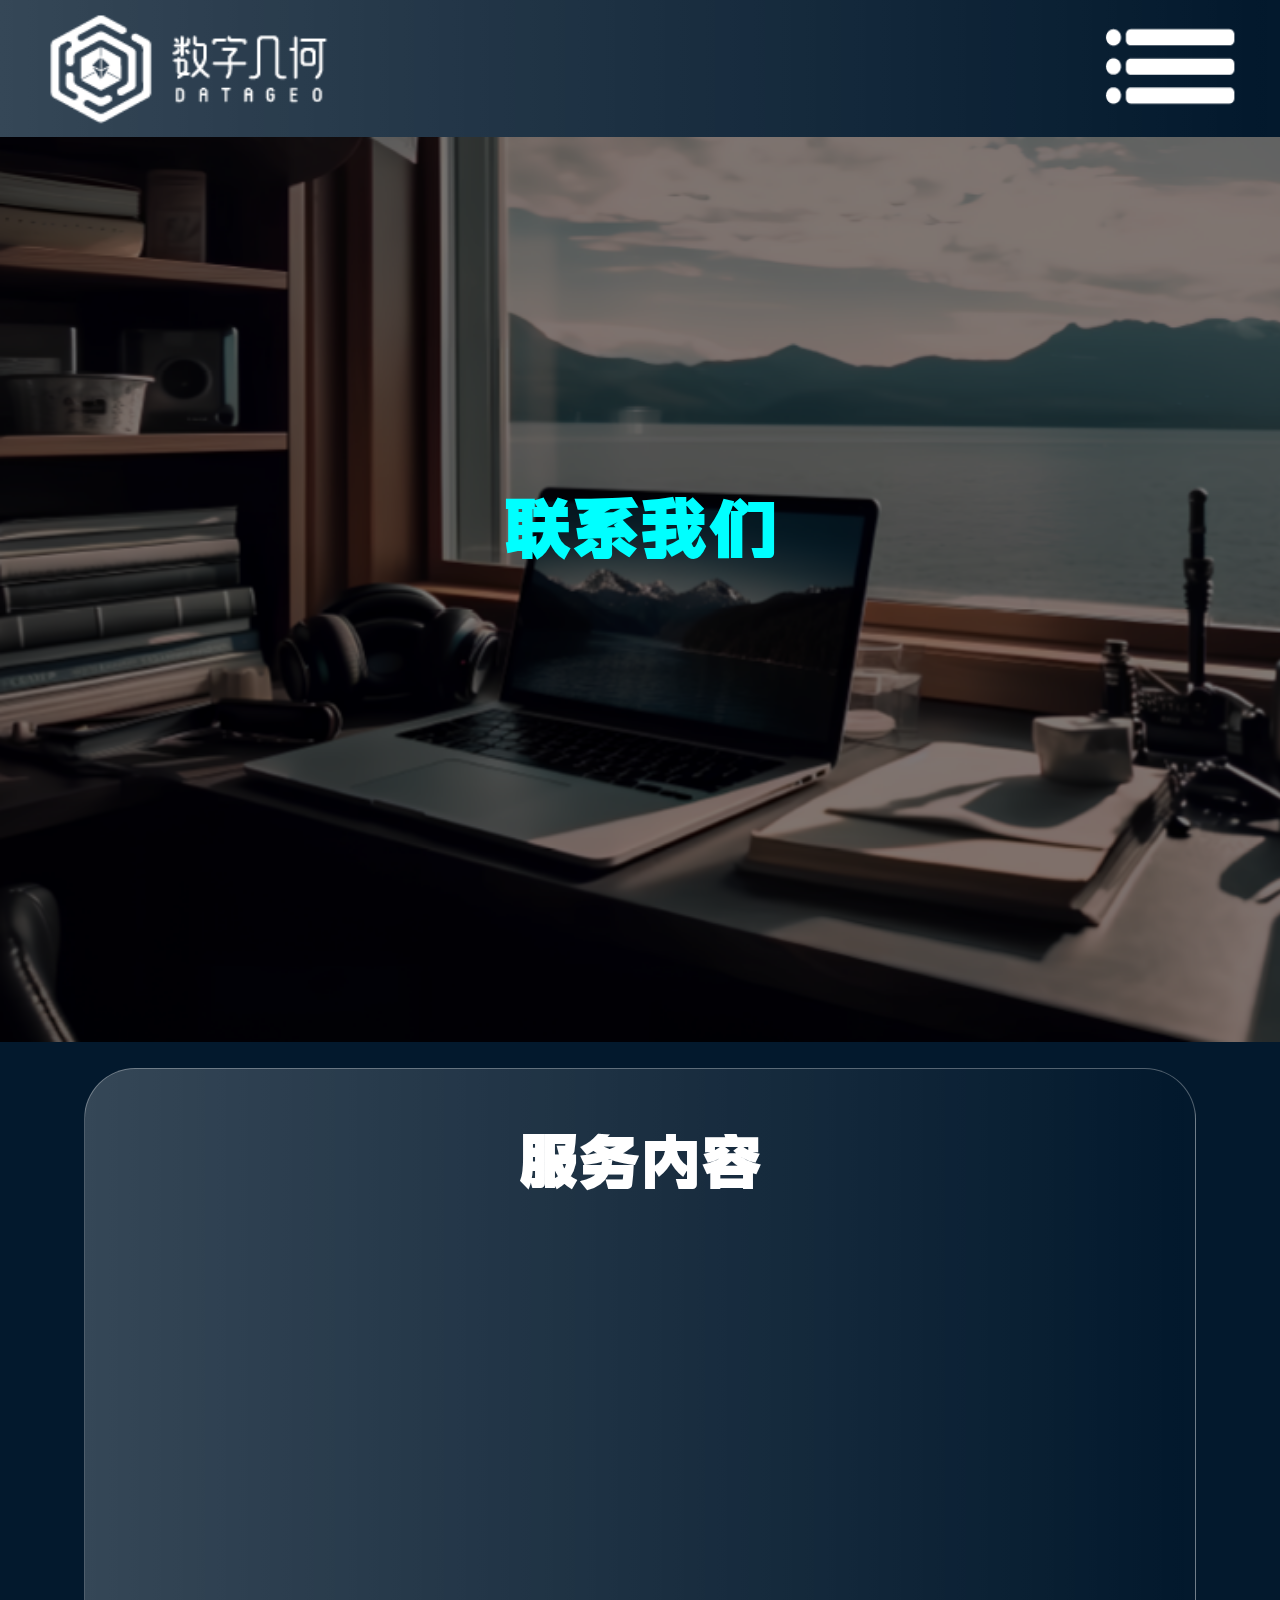
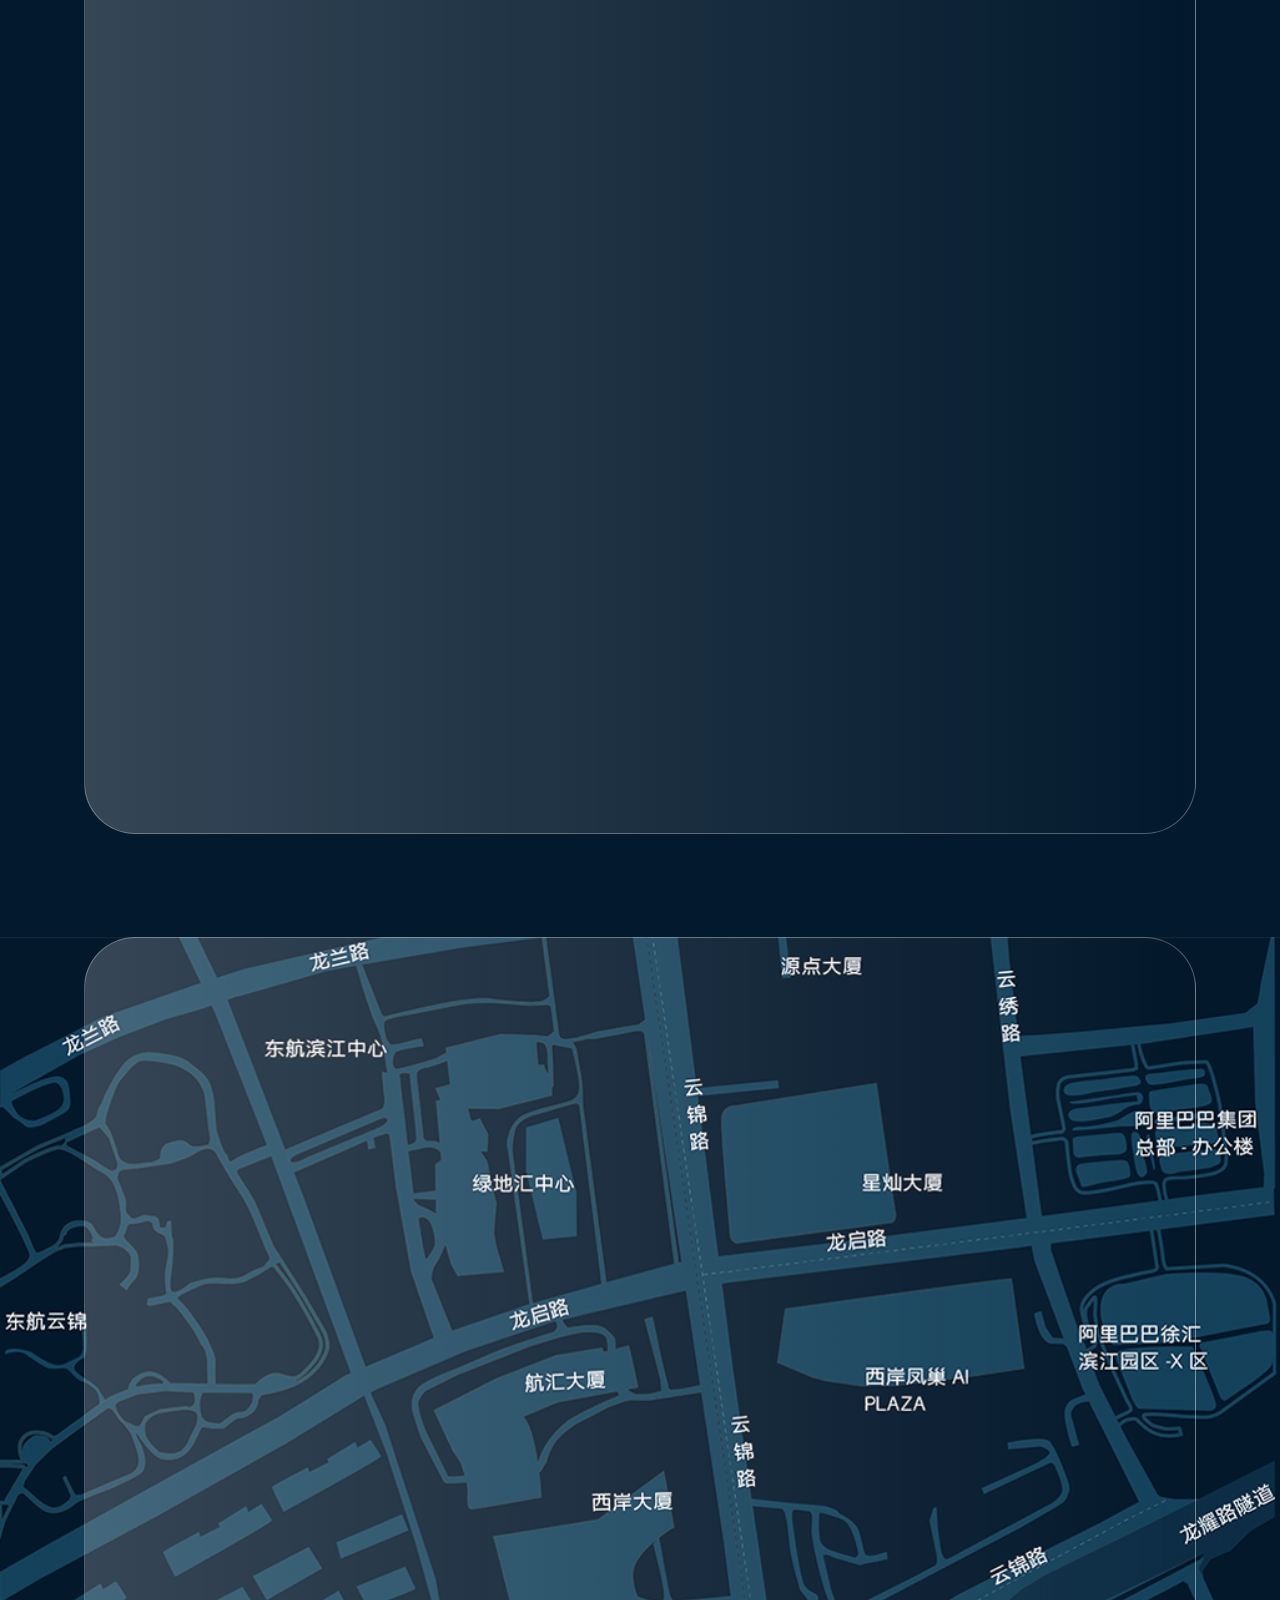
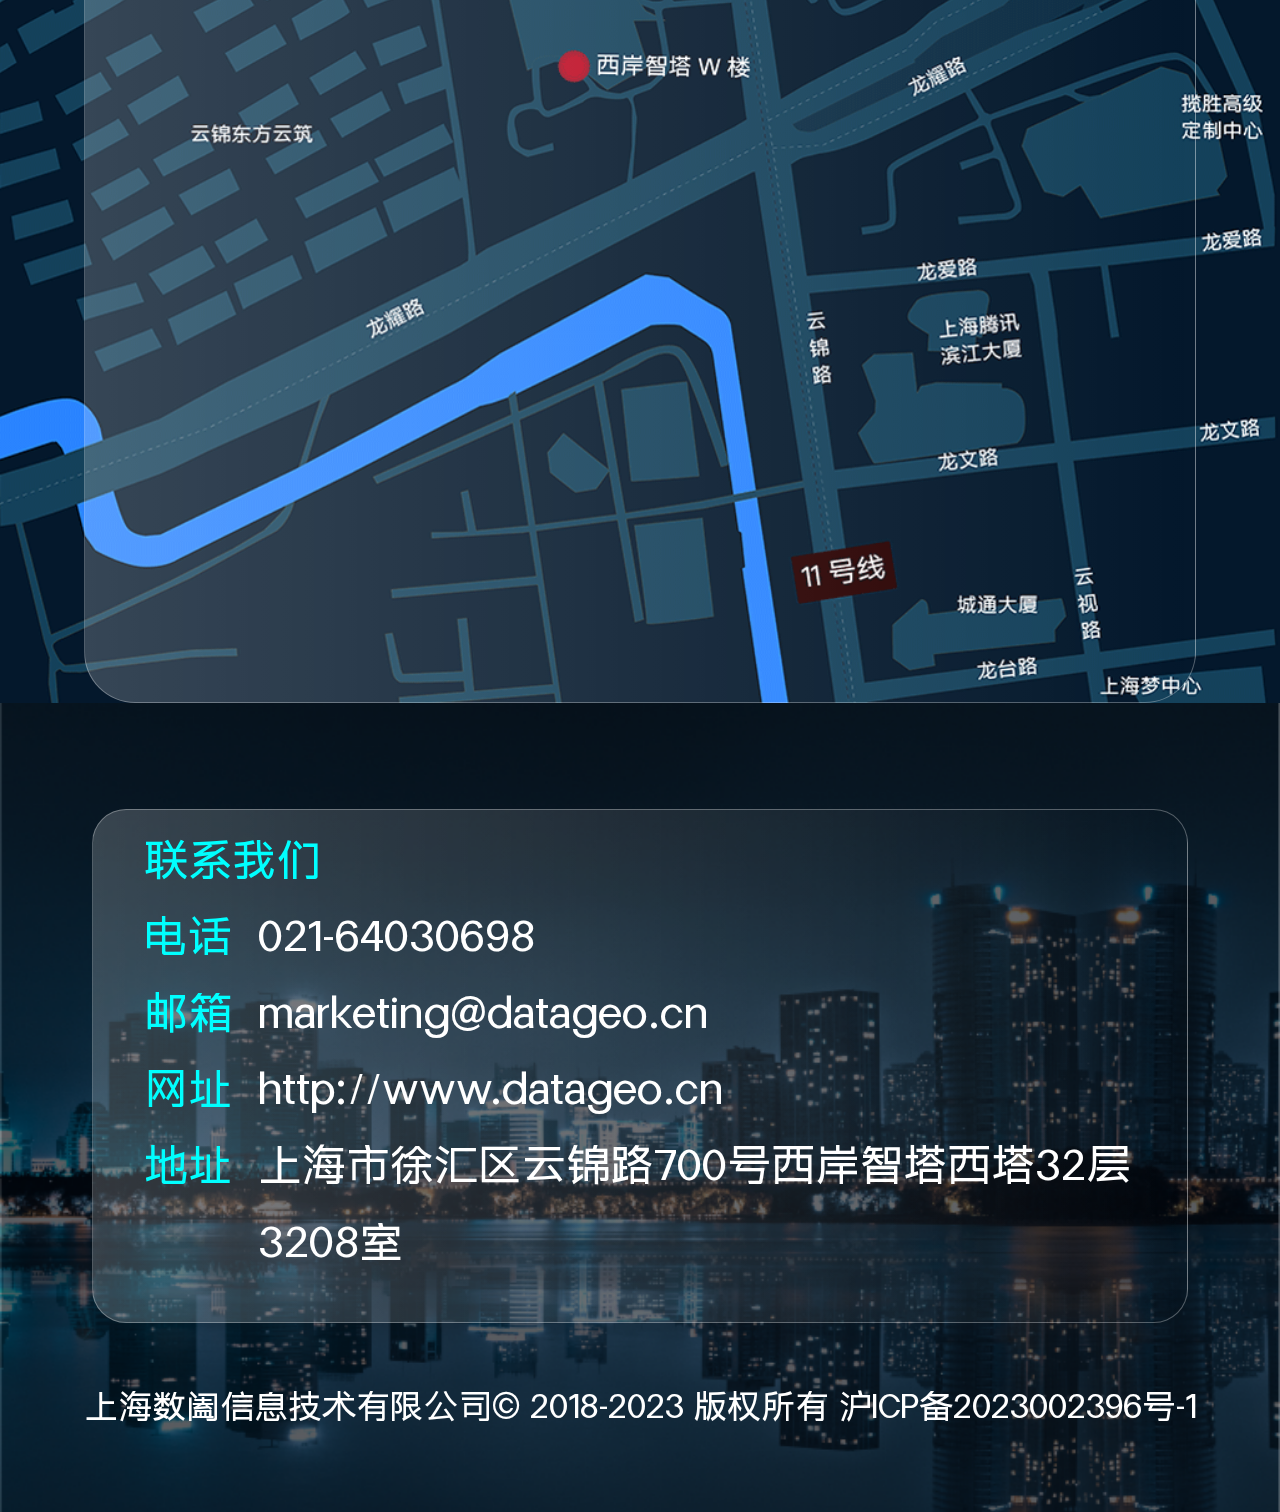
==== contact.html @ 0edd4090 "ttt:: 全部" ====
<!DOCTYPE html>
<html lang="en">
<head>
    <meta charset="UTF-8">
    <meta http-equiv="X-UA-Compatible" content="IE=edge">
    <meta name="viewport" content="width=device-width, initial-scale=1.0">
    <title>联系我们</title>
    <link rel="stylesheet" href="./css/pulic.css">
    <link rel="stylesheet" href="./css/contact.css">
</head>
<body>
    <div class="content">
        <!-- header  -->
        <div class="headnav" id="header"></div>

        <!-- body  -->
        <div class="contactbg">
            <div class="smegma" style="    background: rgb(0, 0, 0,.5);">
                <h1 class="citytitle"> <span class="bluecolor">联系我们</span> </h1> 
            </div>
        </div>

        <div class="contacttrancolor parttwo">
            <h1>服务内容</h1>
        </div>

        <div class="map">
            <div class="contacttrancolor partthree"></div>
        </div>


        <!-- footer  -->
        <div class="footer" id="footer"></div>
    </div>
</body>
</html>
<script charset="UTF-8" src="./js/jquery-3.3.1.min.js"></script>
<script src="./js/common.js"></script>
---- css/pulic.css ----
@font-face {
    font-family: 'W1';
    src: url("../fonts/字体圈伟君黑-W1.ttf");
}

@font-face {
    font-family: 'W2';
    src: url("../fonts/字体圈伟君黑-W2.ttf");
}

@font-face {
    font-family: 'W3';
    src: url("../fonts/字体圈伟君黑-W3.ttf");
}

body,ul,p,h1,h2,h3,h4,h5 {
    margin: 0;
    padding: 0;
    /* background: #03192D; */
}

li {
    list-style: none;
}

a {
    text-decoration: none;
    color:#ffffff;
}

.content {
    width: 100%;
    height: auto;
    background: #03192D;
}

.headnav { 
    width: 100%;
    height: 10.666vw;
    position: sticky;
    top: 0;
    background: linear-gradient(to left, rgba(255, 255, 255,0)0%,rgba(255, 255, 255, 0.2));
    display: flex;
    justify-content: space-between;
    align-items: center;

}

.mheadnav {
    width: 25.6vw;
    height: 11.2vw;
    margin-left: 2vw;
}

.mheadtab {
    width: 13.6667vw;
    height: 9.333vw;
    margin-right: 2vw;
}

.mlogo {
    width: 100%;
    height: 100%;
}

/* footer  */

.dotblue {
    color: #00FFFF;
    margin-left: 1.86667vw;
}

.bluecolor {
    color: #00FFFF;
}

.footer {
    background-image: url(../img/indexbg3.png);
    height: 63.2vw;
    width: 100%;
    background-repeat: no-repeat;
    background-size: cover;
    position: absolute;
}

.footercontent {
    display: flex;
}

.footertrans {
    width: 85.466vw;
    height: 40vw;
    background: linear-gradient(to left, rgba(255, 255, 255,0)0%,rgba(255, 255, 255, 0.2));
    border: 1px solid rgb(255,255,255,.3);
    border-radius: 2.666vw;
    color: #ffffff;
    font-family: w1;
    font-size: 3.46667vw;
    line-height: 5.965vw;
    margin: 8.26667vw auto 4.6667vw;
}

.footercontent-left {
    display: flex;
    flex-direction: column;
    width: 14.06667vw;
}

.ju {
    margin-left: 4vw;
}
---- css/contact.css ----
.contactbg {
    background-image: url(../img/0816联系我们/联系我们1.png);
    height: 70.7534vw;
    width: 100%;
    background-size: cover;
    background-repeat: no-repeat;
}

.smegma {
    width: 100%;
    height: 100%;
    background: rgb(0, 0, 0,.65);
}

.citytitle {
    font-family: w3;
    font-size: 5.333vw;
    color: #ffffff;
    padding: 26.8vw 0 36.1333vw;
}

h1 {
    font-family: w3;
    font-size: 4.8vw;
    color: #ffffff;
    padding: 3.8667vw 0 6.4vw;
    text-align: center;
}

.contacttrancolor {
    width: 86.6667vw;
    height: 106.6vw;
    background: linear-gradient(to left, rgba(255, 255, 255,0)0%,rgba(255, 255, 255, 0.2));
    border: 1px solid rgba(255, 255, 255,.3);
    border-radius: 4vw;
}

.parttwo {
    margin: 2vw auto 8vw;
}

.map {
    background-image: url(../img/0816联系我们/联系我们地图2.png);
    background-size: cover;
    background-repeat: no-repeat;
}

.partthree {
    margin: auto;
}
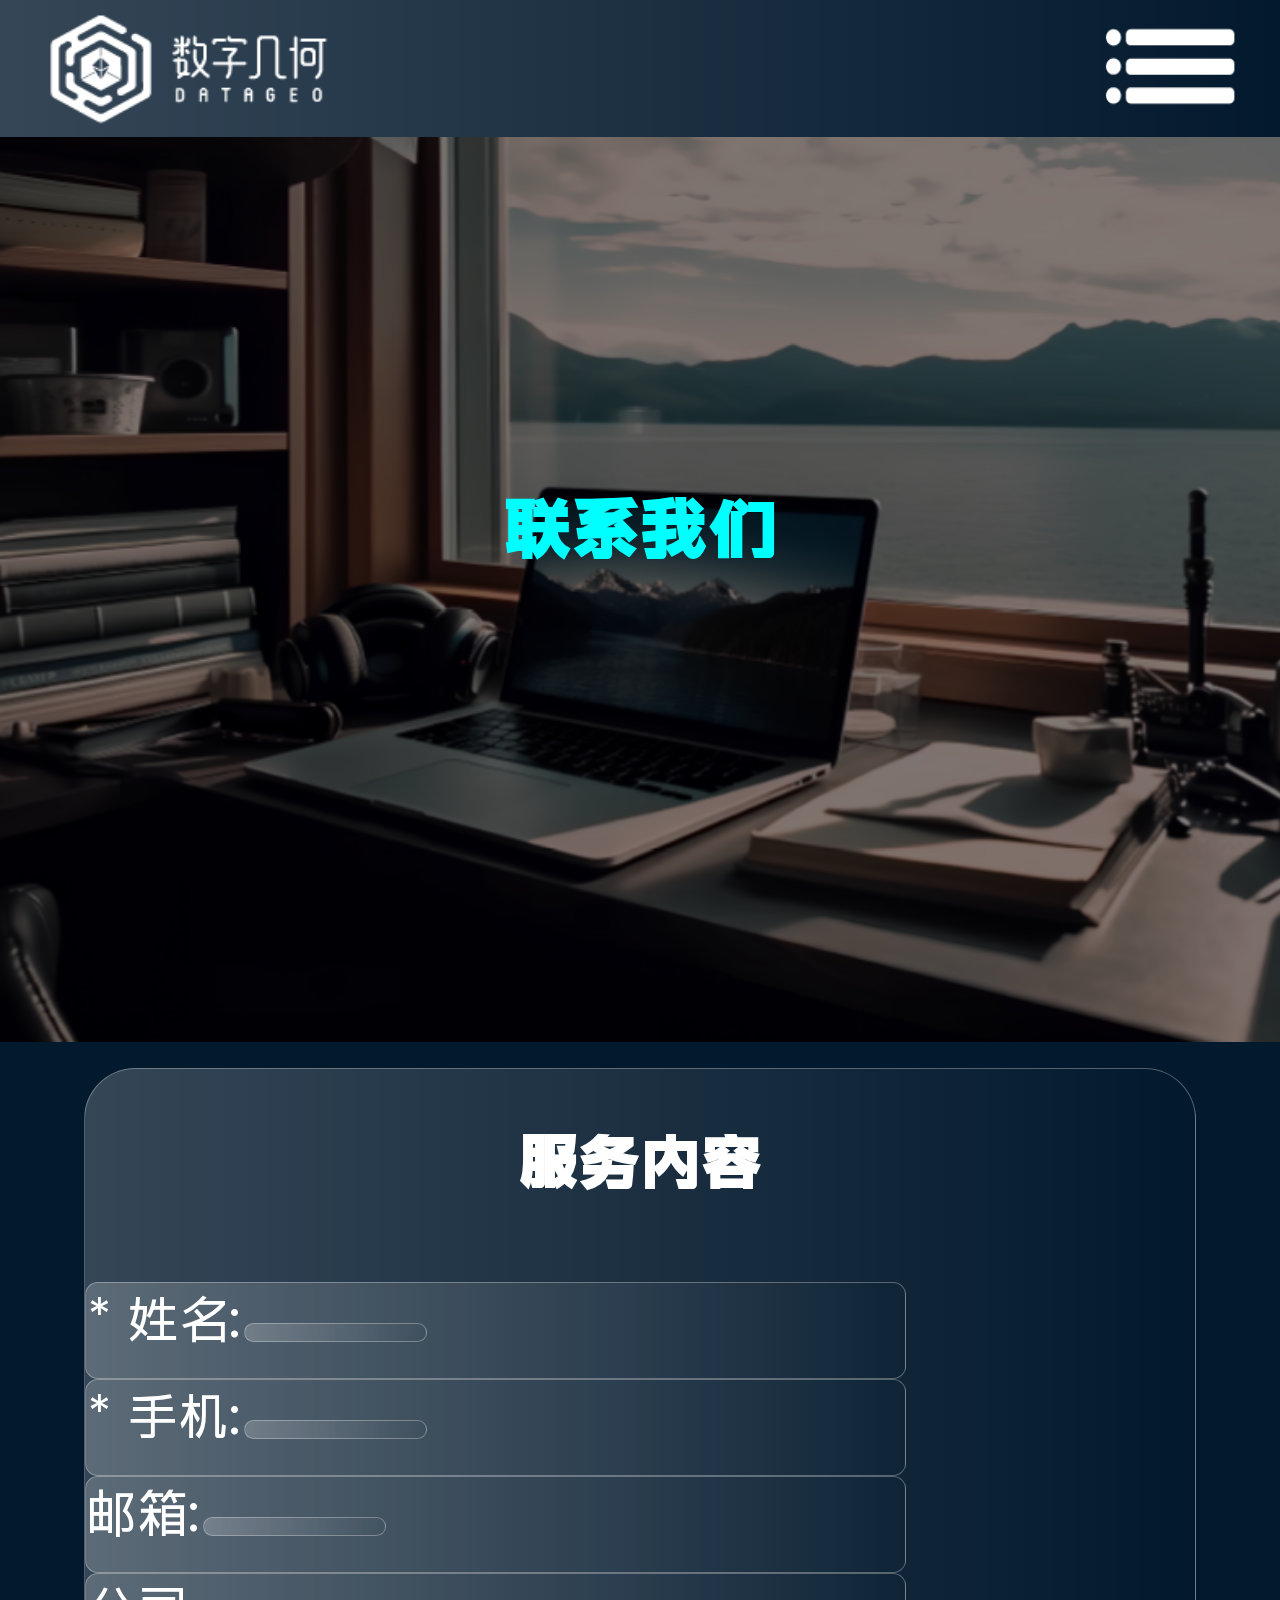
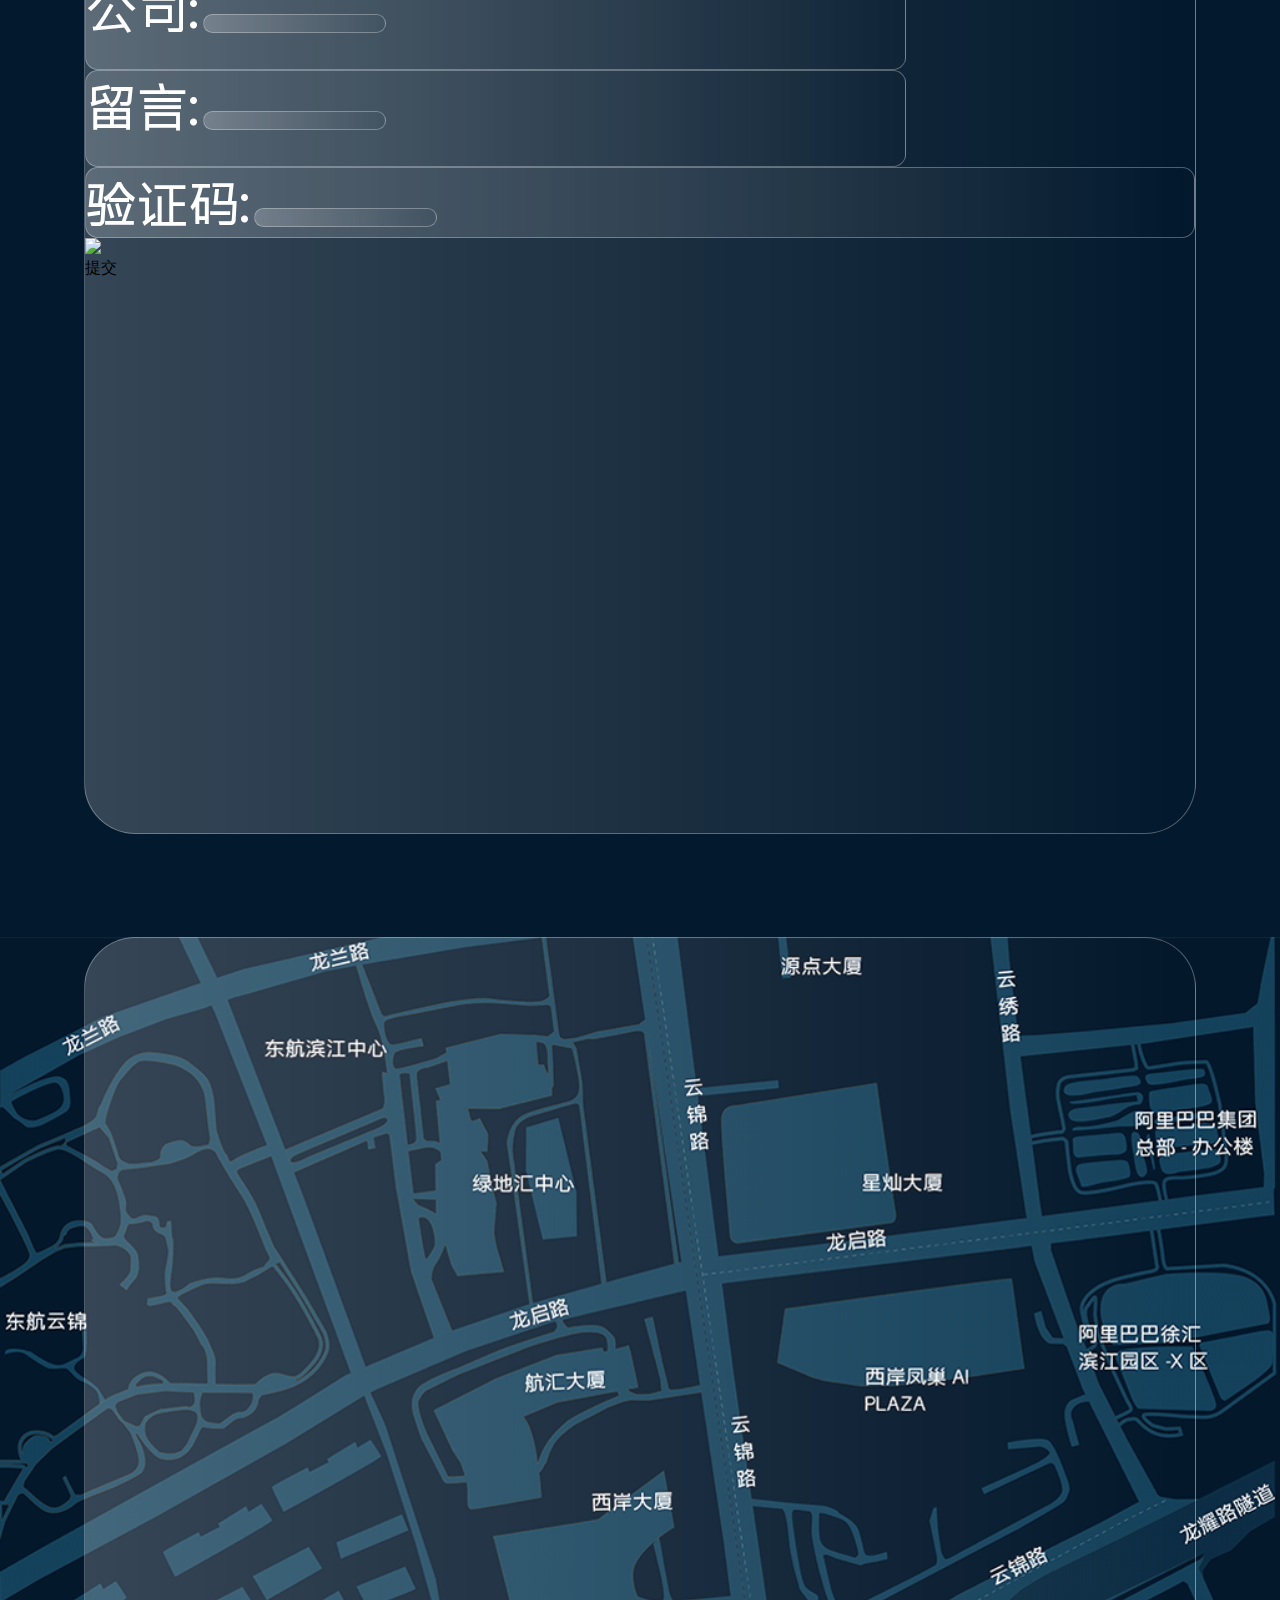
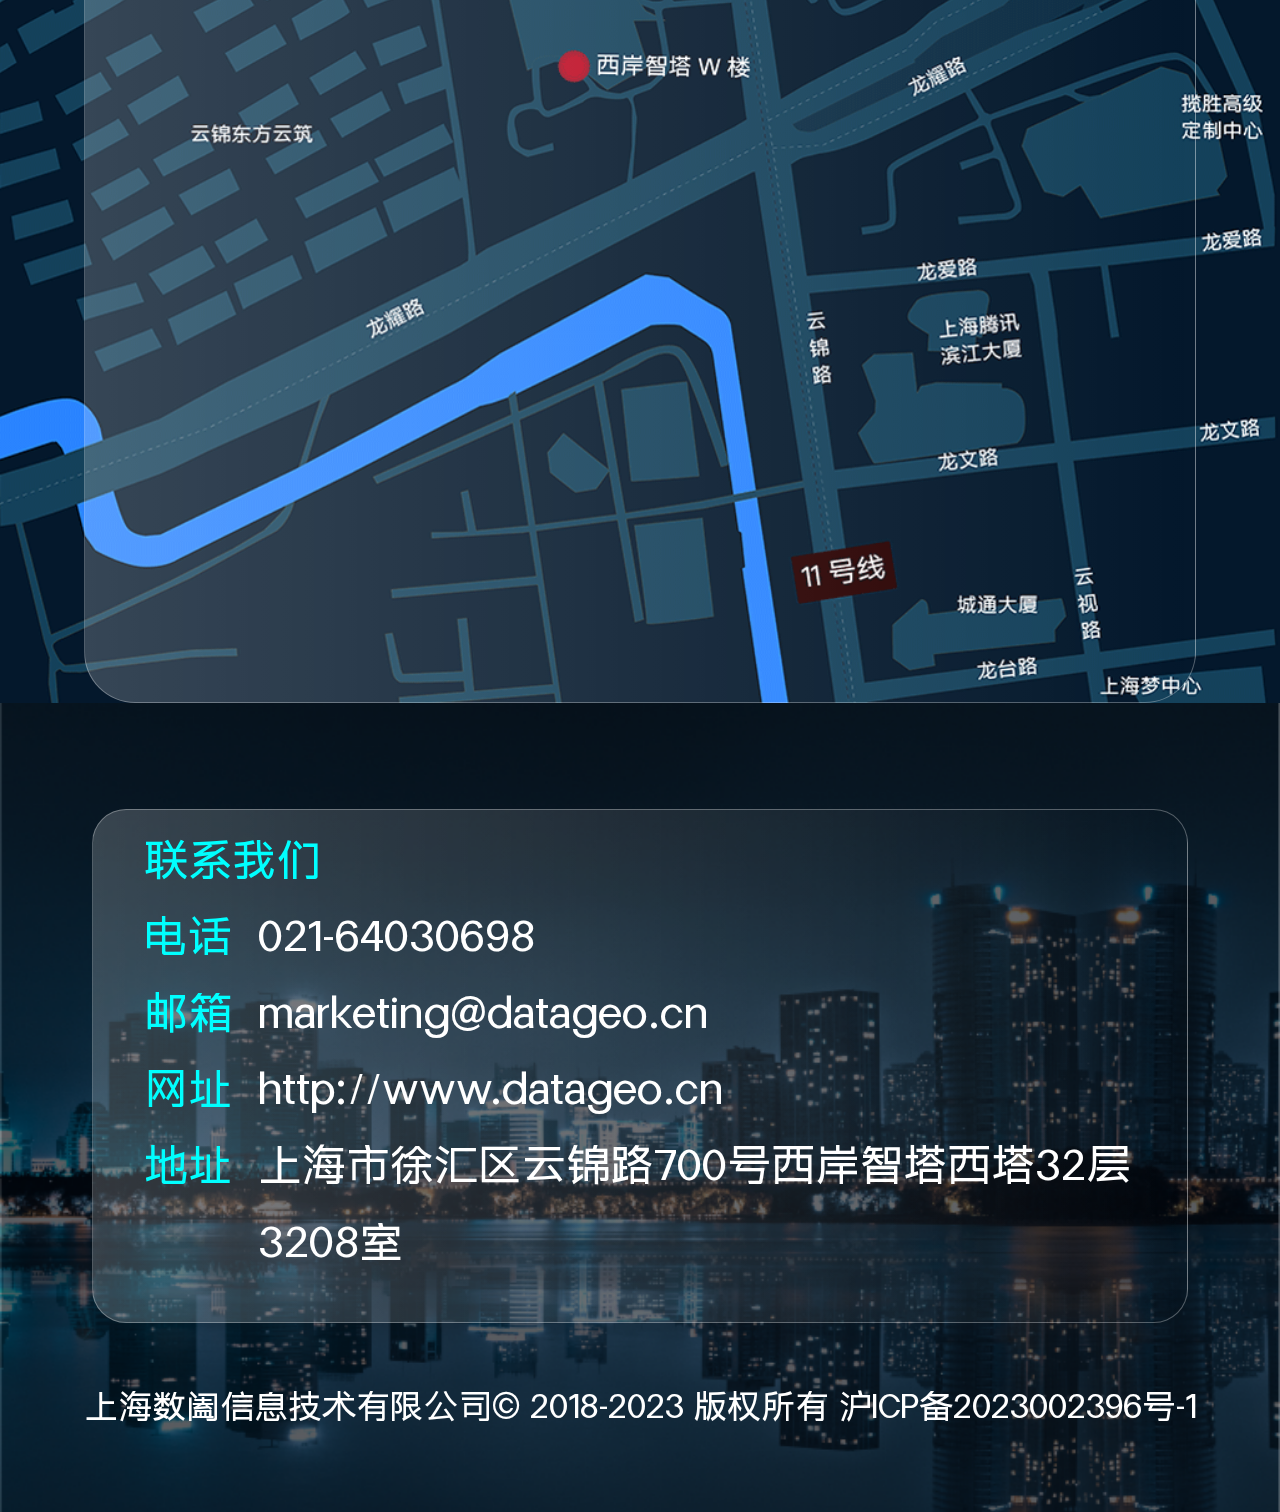
==== commit a6c9088f: "ttt:: 提交" ====
--- a/contact.html
+++ b/contact.html
@@ -20,8 +20,46 @@
             </div>
         </div>
 
-        <div class="contacttrancolor parttwo">
-            <h1>服务内容</h1>
+        <div class="5aqqZ">
+            <div class="contacttrancolor parttwo">
+                <h1>服务内容</h1>
+                <div class="jfr">
+                    <div class="jfrb">
+                      <span>* 姓名:</span>
+                      <input id="form_name" type="text">
+                    </div>
+                    <div class="clear"></div>
+                    <div class="jfrb">
+                      <span>*  手机:</span>
+                      <input id="form_mobile" type="text">
+                    </div>
+                    <div class="clear"></div>
+                    <div class="jfrb">
+                      <span>邮箱:</span>
+                      <input id="form_mail" type="text">
+                    </div>
+                    <div class="clear"></div>
+                    <div class="jfrb">
+                      <span>公司:</span>
+                      <input id="form_com" type="text">
+                    </div>
+                    <div class="clear"></div>
+                    <div class="jfrb">
+                      <span>留言:</span>
+                      <input id="form_content" type="text">
+                    </div>
+          
+                    <div class="yzm">
+                      <div class="yzml">
+                        <span>验证码:</span>
+                        <input id="form_code" type="text">
+                      </div>
+                      <img id="yzm" src="https://api.it120.cc/shuzijihe/verification/pic/get?key=0.7950746228354351" onclick="yzmchange()">
+                      <div class="bt" onclick="submit()">提交</div>
+                    </div>
+          
+                  </div>
+            </div>
         </div>
 
         <div class="map">
--- a/css/pulic.css
+++ b/css/pulic.css
@@ -39,11 +39,17 @@
     height: 10.666vw;
     position: sticky;
     top: 0;
+    background: #03192D;
+
+}
+
+.mheadnav_info{
+    width: 100%;
+    height: 10.666vw;
     background: linear-gradient(to left, rgba(255, 255, 255,0)0%,rgba(255, 255, 255, 0.2));
     display: flex;
     justify-content: space-between;
     align-items: center;
-
 }
 
 .mheadnav {
--- a/css/contact.css
+++ b/css/contact.css
@@ -47,4 +47,25 @@
 
 .partthree {
     margin: auto;
+}
+
+input {
+    background: transparent;
+}
+
+.jfrb,.yzml,input {
+    background: linear-gradient(to left, rgba(255, 255, 255,0)0%,rgba(255, 255, 255, 0.2));
+    border: 1px solid rgba(255, 255, 255,.3);
+    border-radius: 1vw;
+}
+
+.jfrb {
+    width: 63.92vw;
+    height: 7.4133vw;
+}
+
+.jfrb span,.yzml span {
+    font-size: 4vw;
+    font-family: W1;
+    color: #ffffff;
 }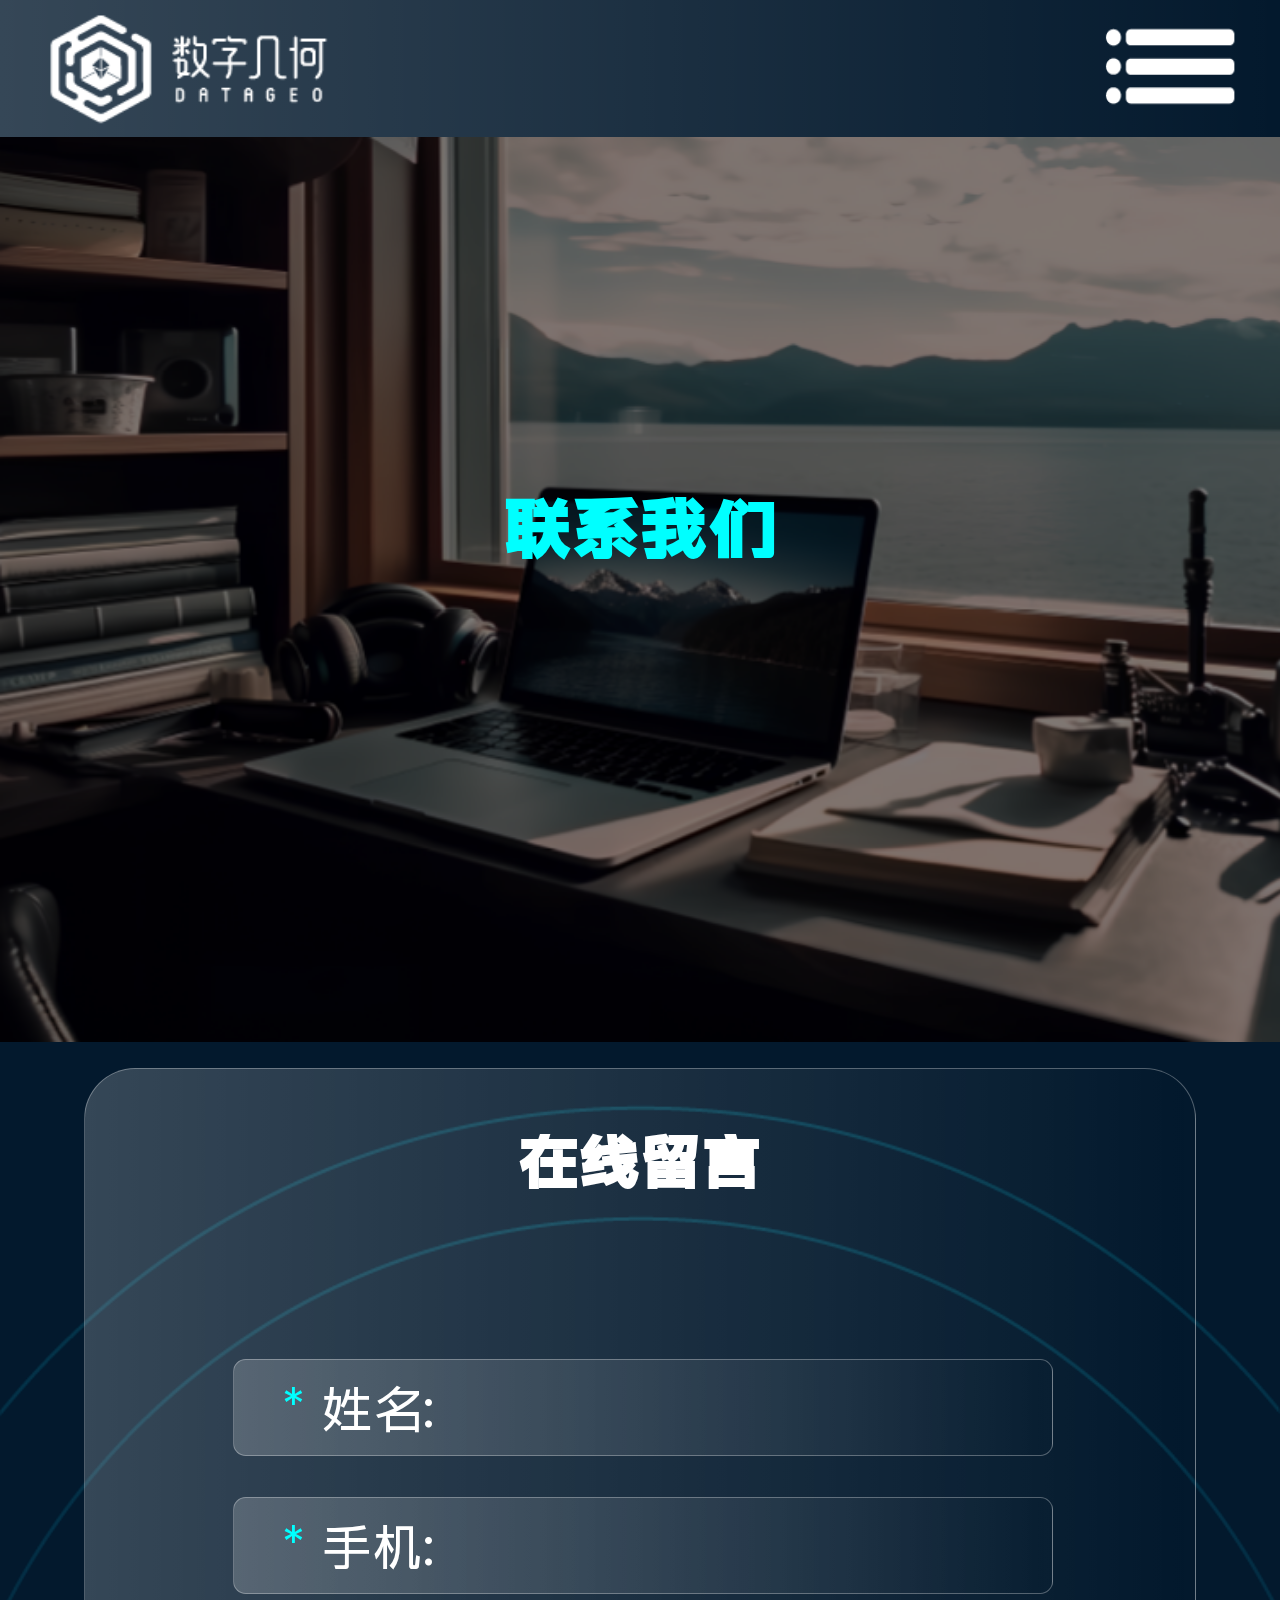
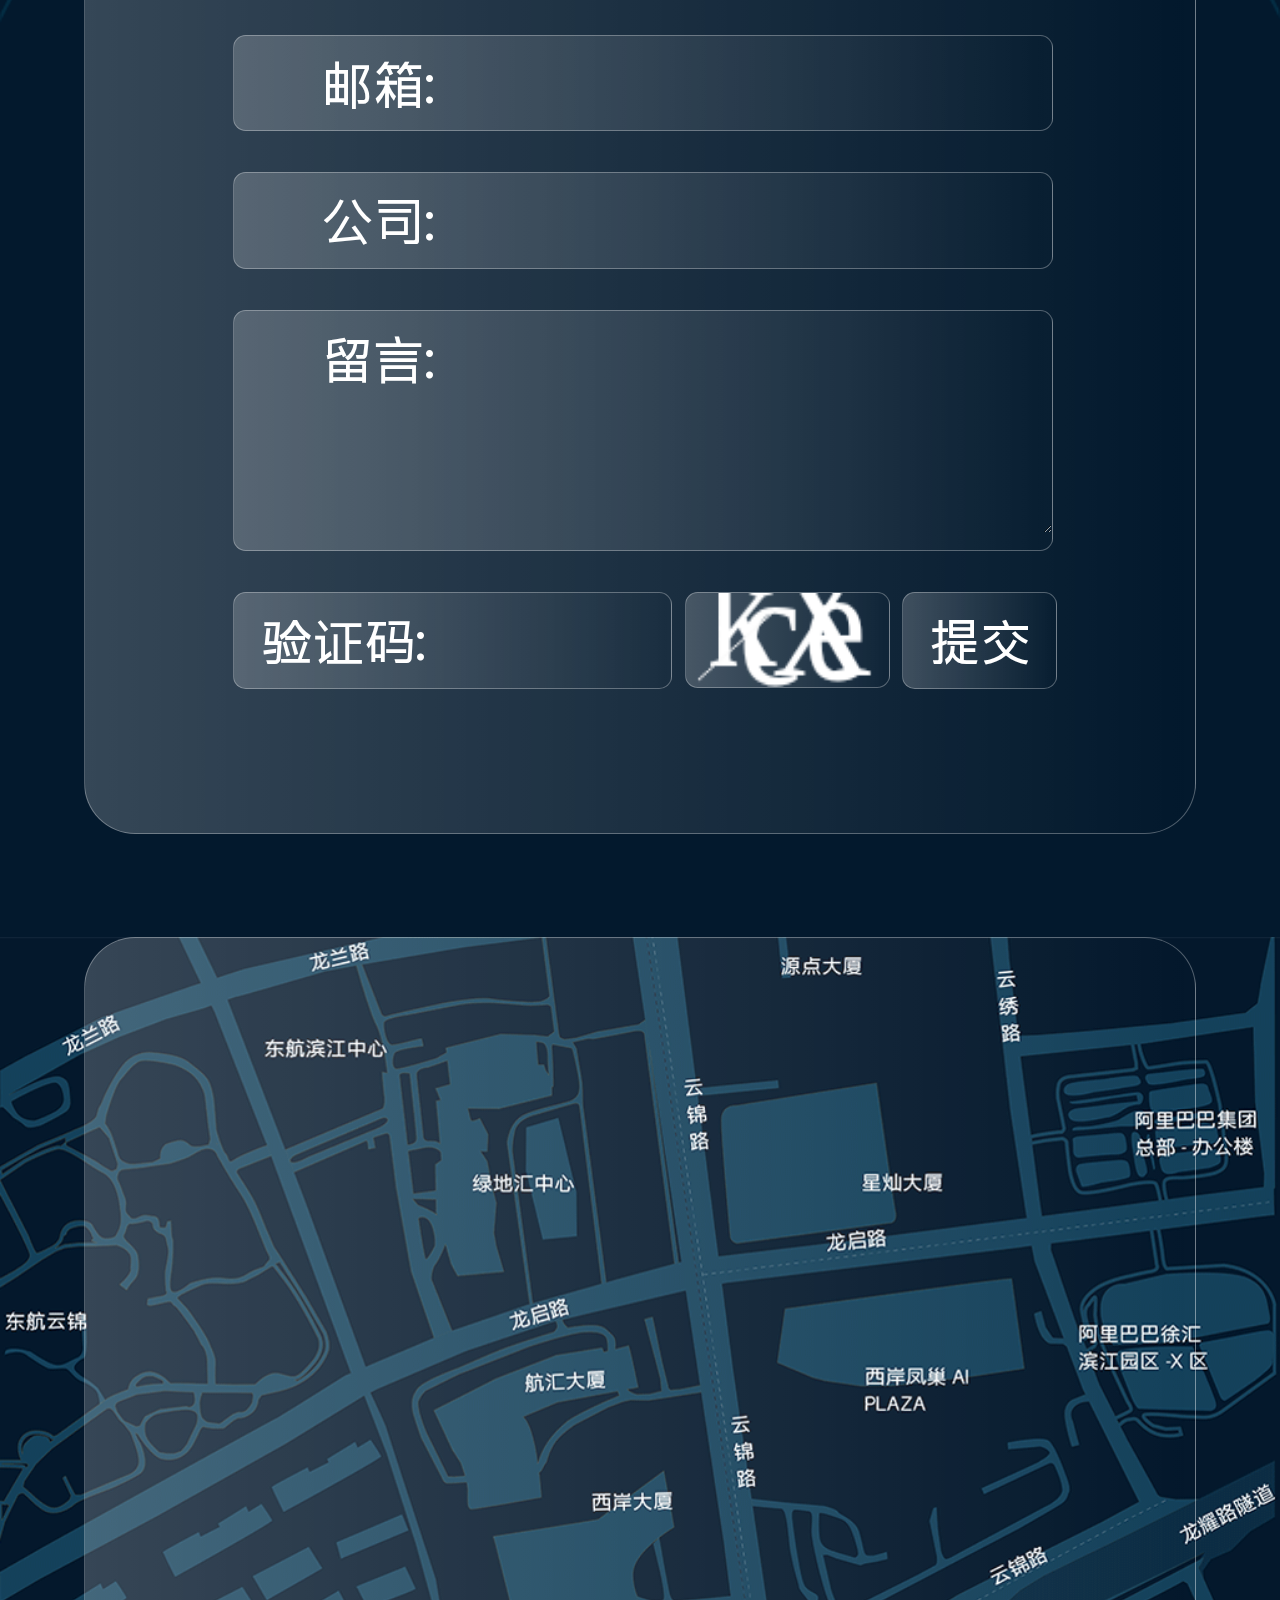
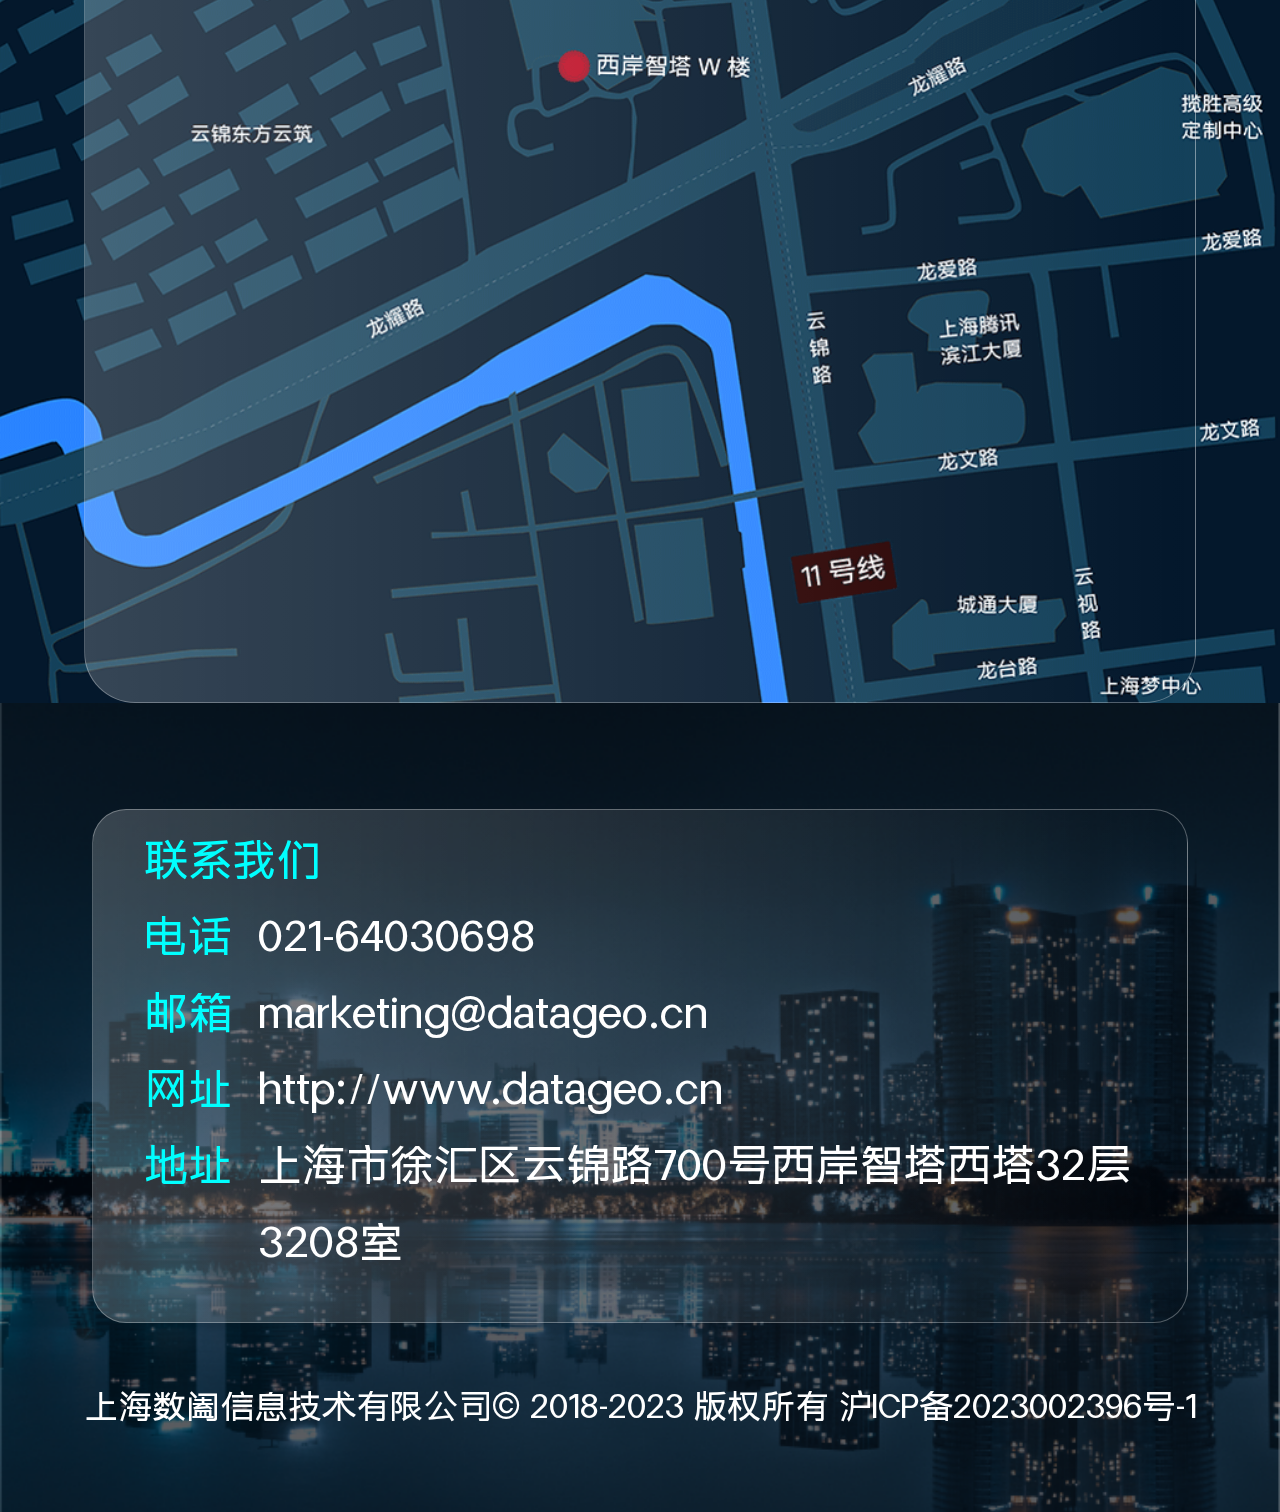
==== commit f2d3c396: "ttt:: 提交" ====
--- a/contact.html
+++ b/contact.html
@@ -8,6 +8,9 @@
     <link rel="stylesheet" href="./css/pulic.css">
     <link rel="stylesheet" href="./css/contact.css">
 </head>
+    <style>
+       
+    </style>
 <body>
     <div class="content">
         <!-- header  -->
@@ -15,46 +18,52 @@
 
         <!-- body  -->
         <div class="contactbg">
-            <div class="smegma" style="    background: rgb(0, 0, 0,.5);">
+            <div class="smegma" style="background: rgb(0, 0, 0,.5);">
                 <h1 class="citytitle"> <span class="bluecolor">联系我们</span> </h1> 
             </div>
         </div>
 
-        <div class="5aqqZ">
+        <div class="aqqz">
             <div class="contacttrancolor parttwo">
-                <h1>服务内容</h1>
+                <h1>在线留言</h1>
                 <div class="jfr">
                     <div class="jfrb">
-                      <span>* 姓名:</span>
+                      <span><span style="color: #00FFFF;padding: 0;">*</span> 姓名:</span>
                       <input id="form_name" type="text">
                     </div>
                     <div class="clear"></div>
                     <div class="jfrb">
-                      <span>*  手机:</span>
+                      <span><span style="color: #00FFFF;padding: 0;">*</span> 手机:</span>
                       <input id="form_mobile" type="text">
                     </div>
                     <div class="clear"></div>
                     <div class="jfrb">
-                      <span>邮箱:</span>
+                      <span>&nbsp;&nbsp; 邮箱:</span>
                       <input id="form_mail" type="text">
                     </div>
                     <div class="clear"></div>
                     <div class="jfrb">
-                      <span>公司:</span>
+                      <span>&nbsp;&nbsp; 公司:</span>
                       <input id="form_com" type="text">
                     </div>
                     <div class="clear"></div>
-                    <div class="jfrb">
-                      <span>留言:</span>
-                      <input id="form_content" type="text">
+                    <div class="jfrb form_content">
+                      <span>&nbsp;&nbsp; 留言:</span>
+                      <!-- <input id="form_content" type="text"> -->
+                      <textarea name="long-text-input"  id="form_content" rows="5" cols="40"></textarea>
                     </div>
-          
-                    <div class="yzm">
+                    <div class="clear"></div>
+                    <div class="yzm" style="display: flex;">
                       <div class="yzml">
-                        <span>验证码:</span>
-                        <input id="form_code" type="text">
+                        <span>&nbsp; 验证码:</span>
+                        <!-- <input id="form_code" type="text"> -->
+                        <input type="text" class="topAlign" id="verify" name="verify" required>
                       </div>
-                      <img id="yzm" src="https://api.it120.cc/shuzijihe/verification/pic/get?key=0.7950746228354351" onclick="yzmchange()">
+
+                      <canvas width="100" height="40" id="verifyCanvas"></canvas>
+                      <img id="code_img">
+                      <!-- <img id="yzm" src="https://api.it120.cc/shuzijihe/verification/pic/get?key=0.7950746228354351" onclick="yzmchange()"> -->
+                      
                       <div class="bt" onclick="submit()">提交</div>
                     </div>
           
--- a/css/contact.css
+++ b/css/contact.css
@@ -49,23 +49,97 @@
     margin: auto;
 }
 
-input {
-    background: transparent;
+.aqqz {
+    background: url(../img/资源\ 3@2x.png) no-repeat;
+    background-size: contain;
+    background-position-y: 2vw;
 }
 
-.jfrb,.yzml,input {
+.jfr {
+    line-height: 7.4209vw;
+    margin: 6vw 9.71467vw 0 11.53vw;
+}
+
+input {
+    display: block;
+    background: transparent;
+    border: none;
+    flex: 1;
+    width: 10vw;
+    height:  7vw;
+    line-height:  7vw;
+    display: flex;
+    vertical-align: top;
+    margin: 0;
+    padding: 0 0 0 1vw;
+}
+
+.jfrb,.yzml,.bt,#code_img {
     background: linear-gradient(to left, rgba(255, 255, 255,0)0%,rgba(255, 255, 255, 0.2));
     border: 1px solid rgba(255, 255, 255,.3);
     border-radius: 1vw;
 }
 
 .jfrb {
-    width: 63.92vw;
+    display: flex;
+    width: 63.921467vw;
     height: 7.4133vw;
 }
 
-.jfrb span,.yzml span {
+.jfrb span,.yzml span,.bt,input,textarea {
     font-size: 4vw;
     font-family: W1;
     color: #ffffff;
+}
+
+.jfrb span,.yzml span {
+    padding-left:3.616vw;
+}
+
+.yzml span {
+    padding: 0;
+}
+
+.form_content {
+    height: 18.6666vw;
+    display: flex;
+    align-items: flex-start;
+}
+
+#form_content {
+    height: 17vw;
+    border: none;
+    background: transparent;
+    flex: 1;
+}
+
+.clear {
+    height: 3.2vw;
+}
+
+.bt {
+    width: 11.95584vw;
+    padding: 0;
+    text-align: center;
+}
+
+.topAlign {
+    width: 14vw;
+    flex: 1;
+}
+
+.yzml {
+    height: 7.4209vw;
+    vertical-align: top;
+    font-size: 16px;
+    width: 34.1333vw;
+    display: flex;
+}
+
+#code_img {
+      width: 15.8625vw;
+      height: 7.3vw; 
+      cursor: pointer;
+      vertical-align: top;
+      margin: 0 1vw;
 }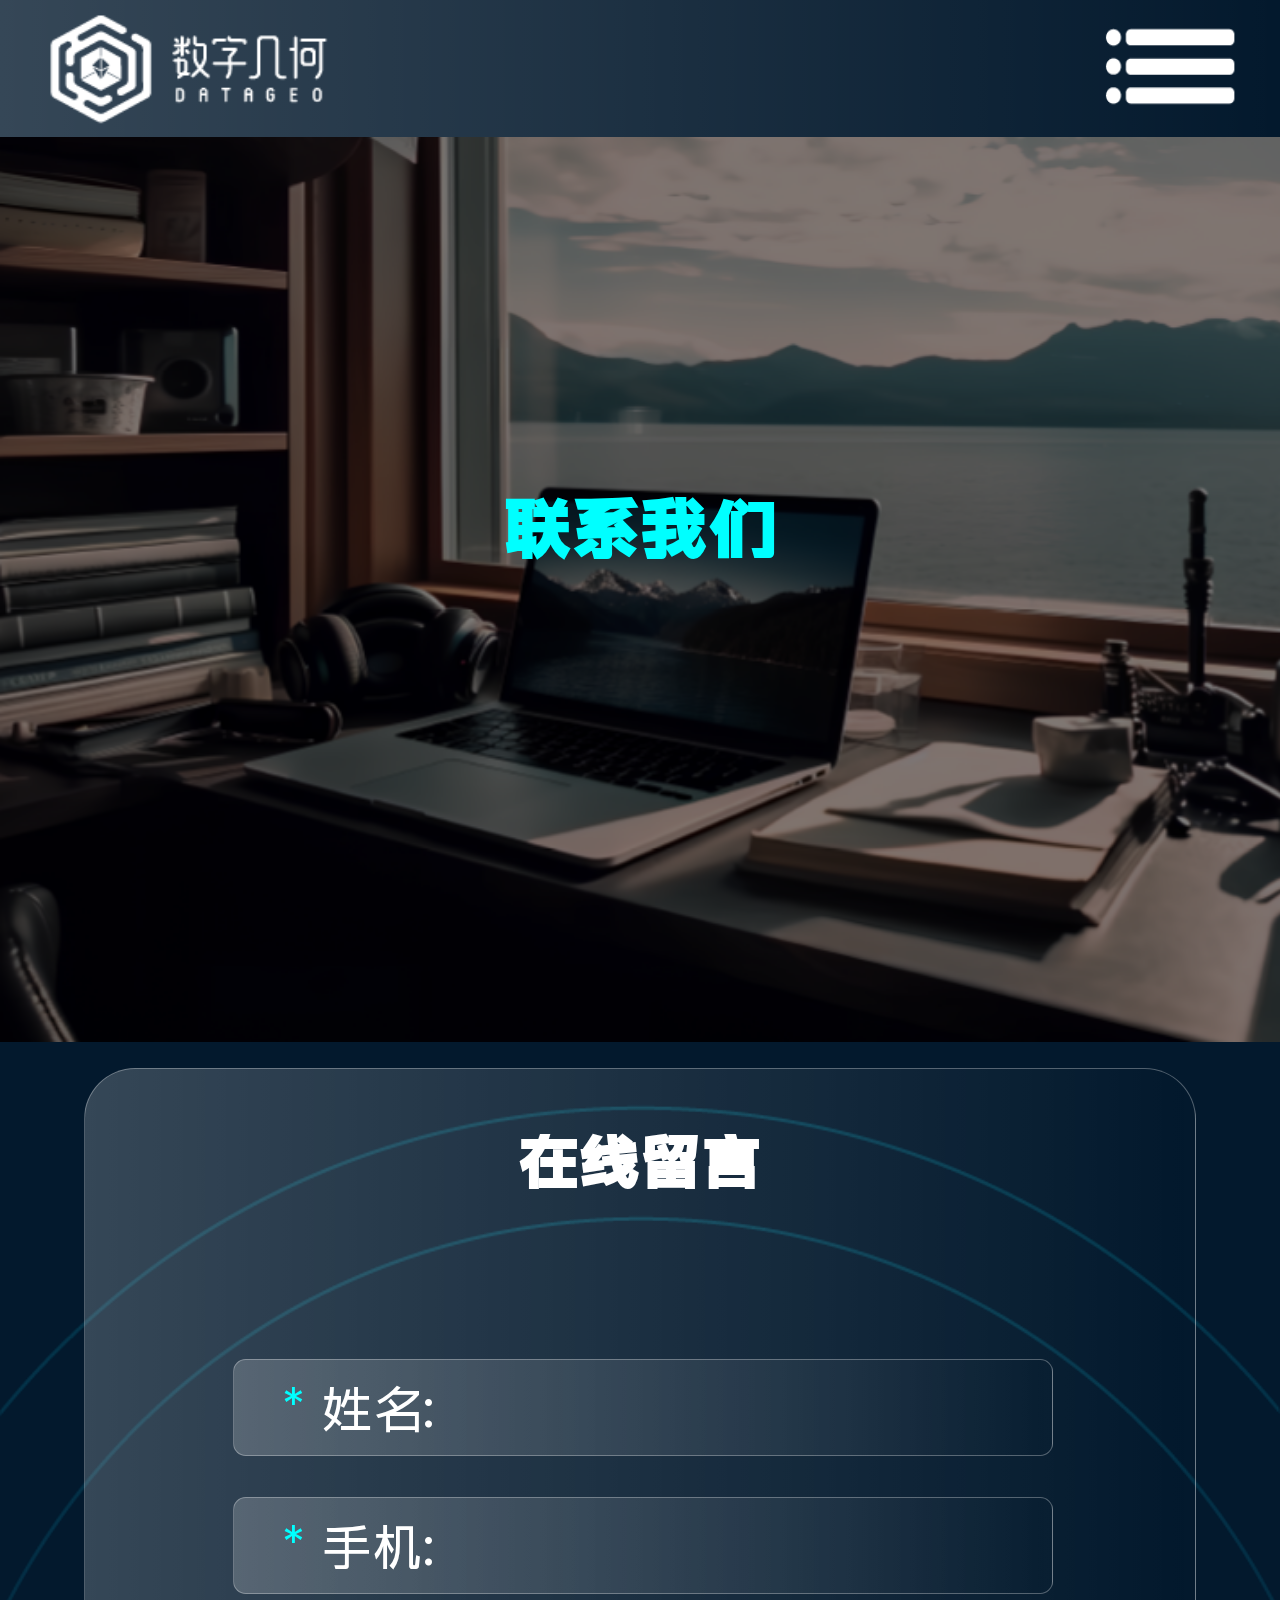
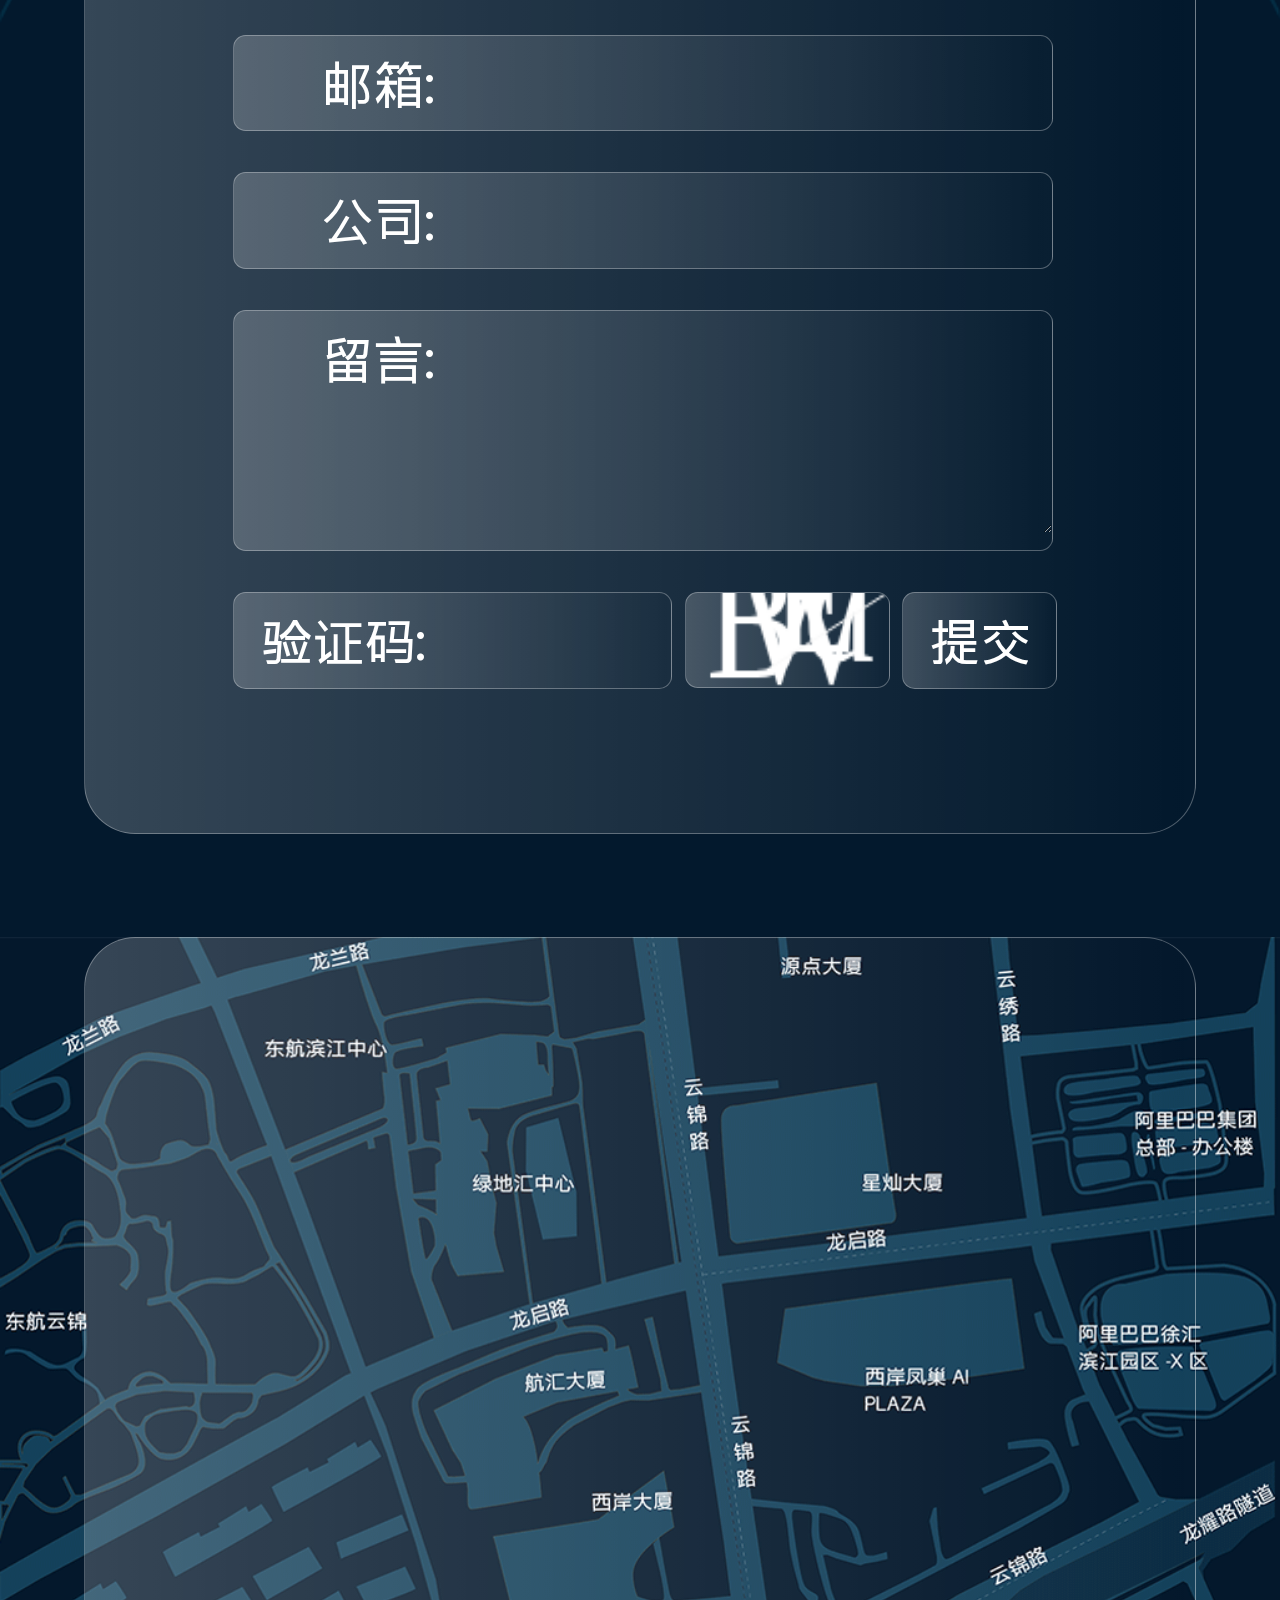
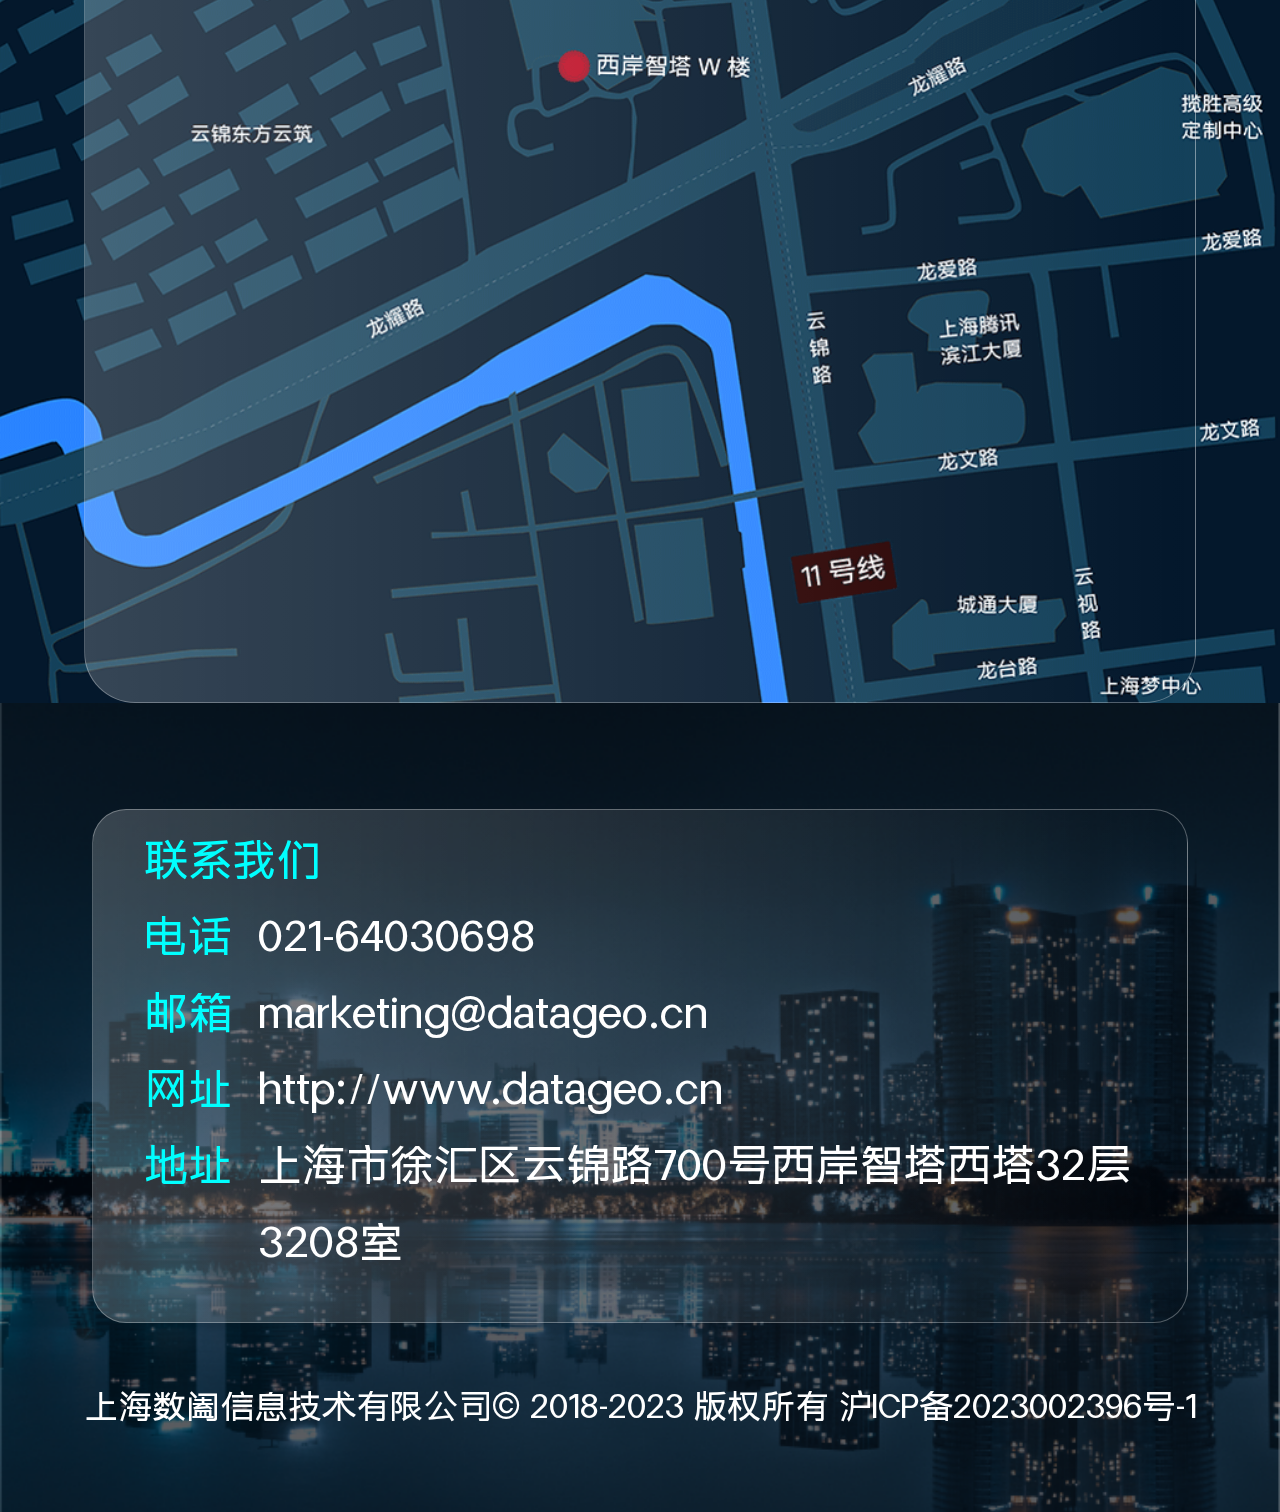
==== commit fa8624e9: "ttt:: bug修复" ====
--- a/contact.html
+++ b/contact.html
@@ -82,4 +82,5 @@
 </body>
 </html>
 <script charset="UTF-8" src="./js/jquery-3.3.1.min.js"></script>
-<script src="./js/common.js"></script>+<script src="./js/common.js"></script>
+<script src="./js/contact.js"></script>--- a/css/pulic.css
+++ b/css/pulic.css
@@ -114,4 +114,10 @@
 
 .ju {
     margin-left: 4vw;
+}
+
+.aqqz {
+    background: url(../img/资源\ 3@2x.png) no-repeat;
+    background-size: contain;
+    background-position-y: 2vw;
 }